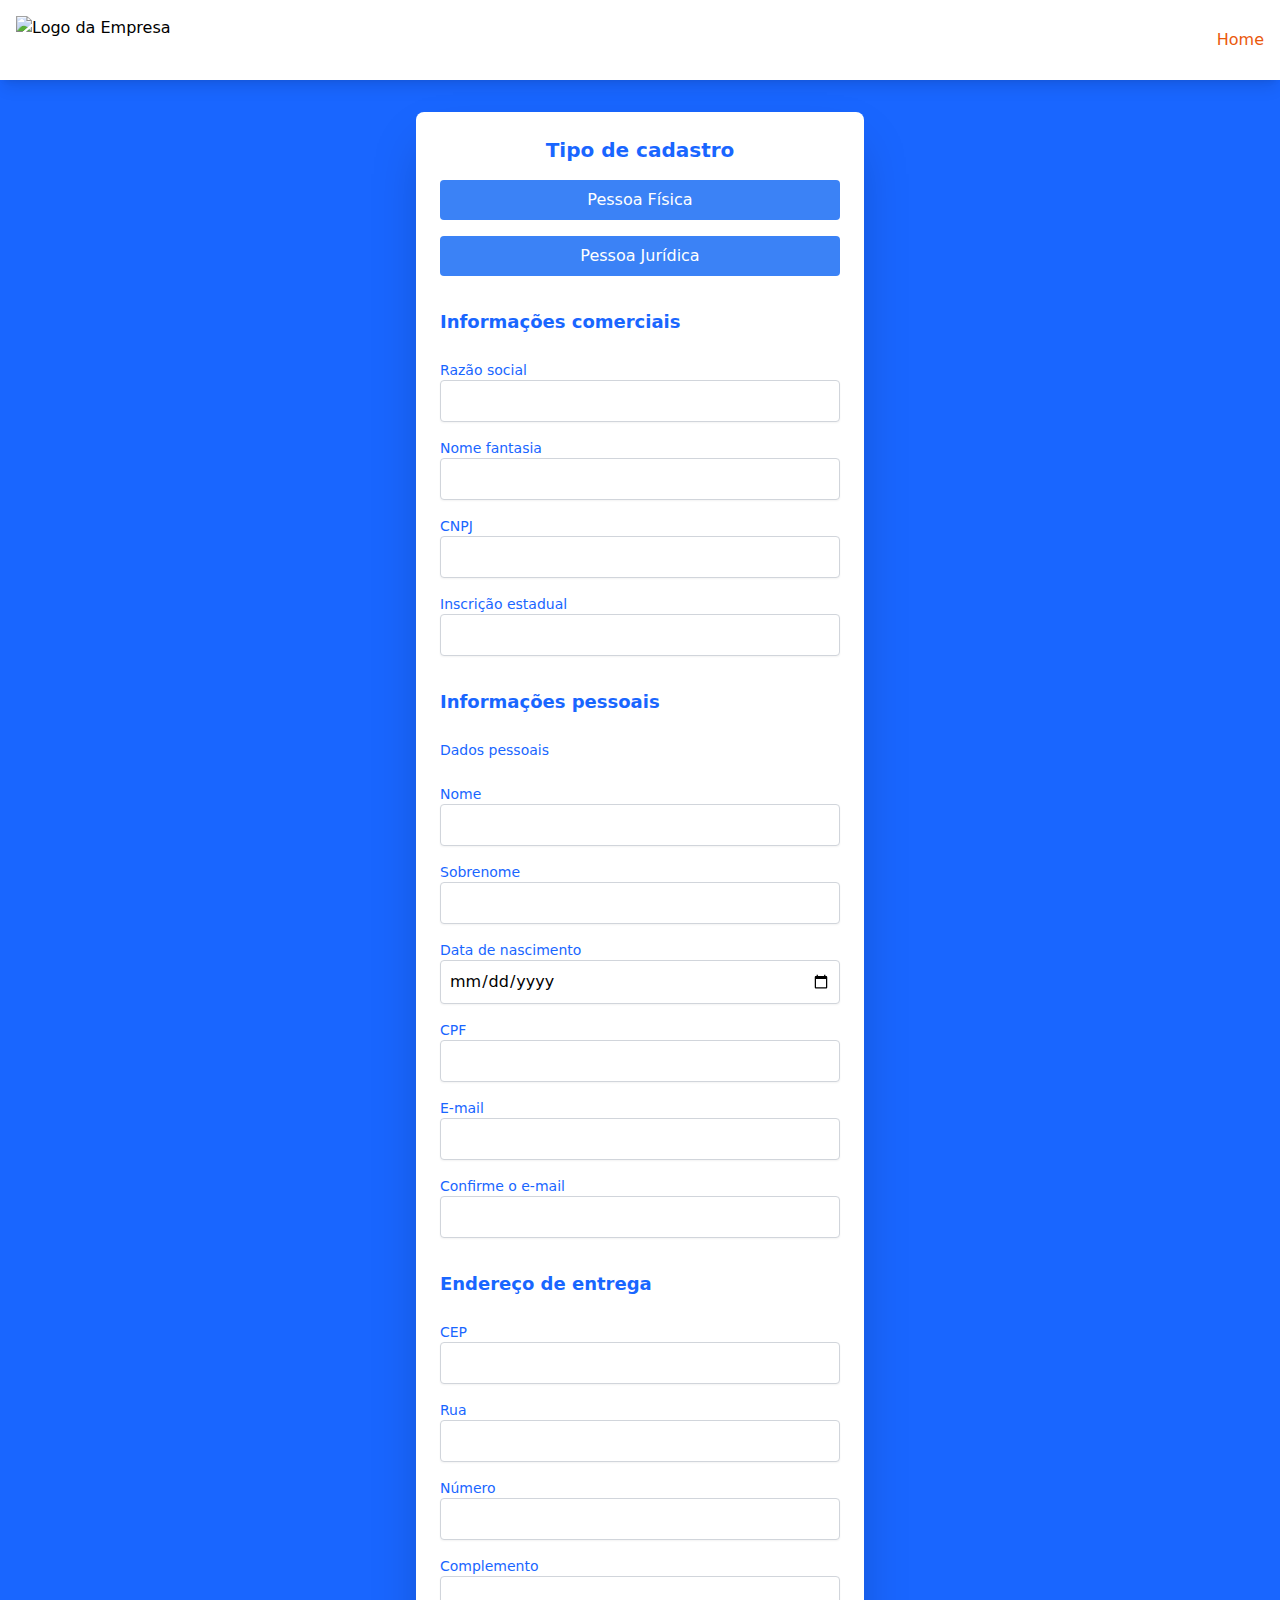
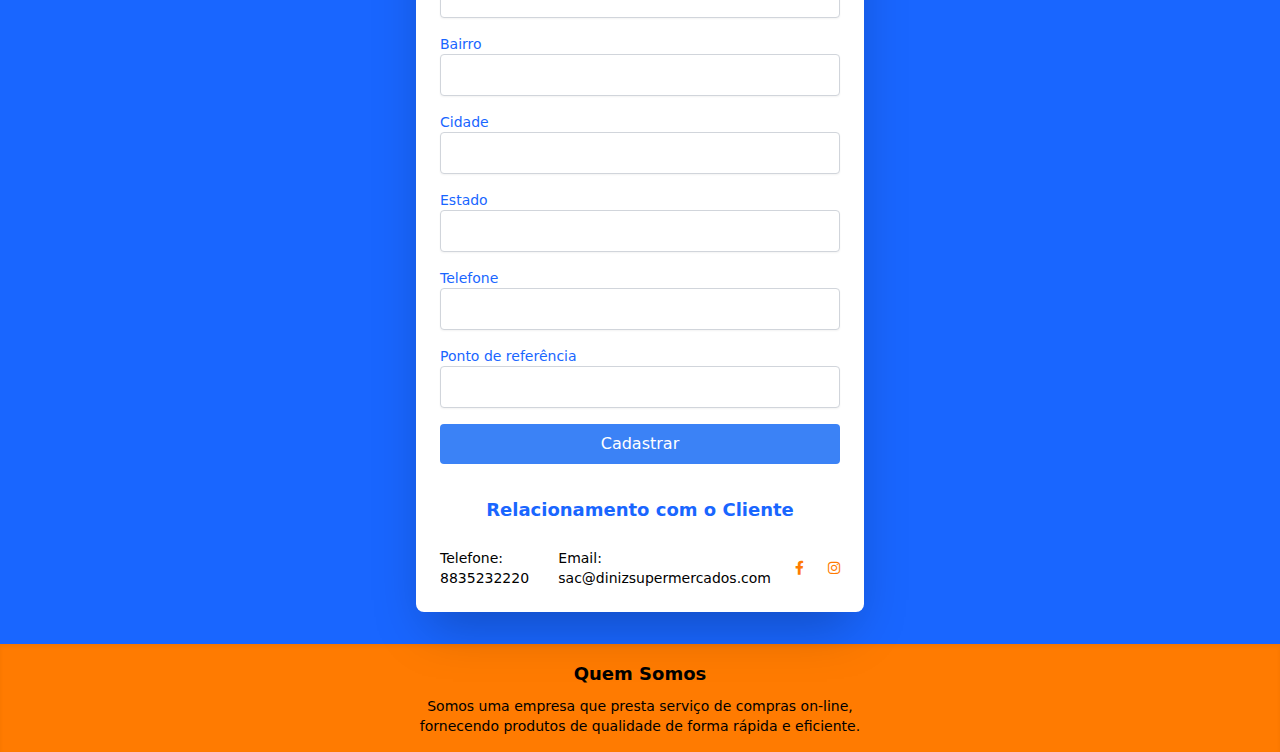
==== login.html @ 0932f8e7 "arquivos :D" ====
<!DOCTYPE html>
<html lang="pt-br">
<head>
    <meta charset="UTF-8">
    <meta name="viewport" content="width=device-width, initial-scale=1.0">
    <title>Cadastro - Cliente</title>
    <link rel="stylesheet" href="output.css">
    <link rel="stylesheet" href="https://cdnjs.cloudflare.com/ajax/libs/font-awesome/6.0.0/css/all.min.css">
    <script defer src="script.js"></script>
</head>
</head>
<body class="bg-primary text-white-custom">
    <!-- Header -->
    <header class="bg-white-custom shadow-lg mb-8">
        <div class="container mx-auto flex items-center justify-between p-4">
            <!-- Logo -->
            <a href="#">
                <img src="https://github.com/italo-leonardo/Projeto_Diniz/blob/main/projeto/src/img/header-logo.png.png?raw=true" alt="Logo da Empresa" class="h-12">
            </a>

            <!-- Navegação -->
            <nav>
                <ul class="flex space-x-4">
                    <li><a href="index.html" class="btn text-orange-600 hover:text-blue-500 transition-colors duration-300">Home</a></li>
                </ul>
            </nav>
        </div>
    </header>

    <!-- Main -->
    <main class="flex flex-col items-center justify-center mb-8">
        <div class="bg-white-custom shadow-2xl rounded-lg p-6 w-full max-w-md">
            <!-- Seção para escolher tipo de cadastro -->
            <section aria-labelledby="tipo-cadastro">
                <h1 id="tipo-cadastro" class="text-xl font-bold mb-4 text-center text-primary">Tipo de cadastro</h1>
                <div class="space-y-4">
                    <button type="button" aria-label="Cadastro para Pessoa Física" 
                            class="pessoabotton">
                        Pessoa Física
                    </button>
                    <button type="button" aria-label="Cadastro para Pessoa Jurídica" 
                            class="pessoabotton">
                        Pessoa Jurídica
                    </button>
                </div>
            </section>

            <!-- Seção para informações comerciais -->
            <section aria-labelledby="info-comercial" class="mt-8">
                <h2 id="info-comercial" class="text-lg font-semibold mb-6 text-primary">Informações comerciais</h2>
                <form action="#" method="post" class="space-y-4">
                    <div>
                        <label for="razao" class="block text-sm font-medium text-primary">Razão social</label>
                        <input type="text" id="razao" name="razao" required 
                               class="w-full p-2 border border-gray-300 rounded text-black shadow-sm focus:outline-none focus:ring-2 focus:ring-accent">
                    </div>
                    <div>
                        <label for="fantasia" class="block text-sm font-medium text-primary">Nome fantasia</label>
                        <input type="text" id="fantasia" name="fantasia" required 
                               class="w-full p-2 border border-gray-300 rounded text-black shadow-sm focus:outline-none focus:ring-2 focus:ring-accent">
                    </div>
                    <div>
                        <label for="cnpj" class="block text-sm font-medium text-primary">CNPJ</label>
                        <input type="text" id="cnpj" name="cnpj" required 
                               class="w-full p-2 border border-gray-300 rounded text-black shadow-sm focus:outline-none focus:ring-2 focus:ring-accent">
                    </div>
                    <div>
                        <label for="inscricao" class="block text-sm font-medium text-primary">Inscrição estadual</label>
                        <input type="text" id="inscricao" name="inscricao" 
                               class="w-full p-2 border border-gray-300 rounded text-black shadow-sm focus:outline-none focus:ring-2 focus:ring-accent">
                    </div>
                </form>
            </section>

            <!-- Seção para informações pessoais -->
            <section aria-labelledby="info-pessoal" class="mt-8">
                <h2 id="info-pessoal" class="text-lg font-semibold mb-6 text-primary">Informações pessoais</h2>
                <form action="#" method="post" class="space-y-4">
                    <fieldset class="space-y-4">
                        <legend class="text-sm font-medium mb-2 text-primary">Dados pessoais</legend>
                        <div>
                            <label for="nome" class="block text-sm font-medium text-primary">Nome</label>
                            <input type="text" id="nome" name="nome" required 
                                   class="w-full p-2 border border-gray-300 rounded text-black shadow-sm focus:outline-none focus:ring-2 focus:ring-accent">
                        </div>
                        <div>
                            <label for="sobrenome" class="block text-sm font-medium text-primary">Sobrenome</label>
                            <input type="text" id="sobrenome" name="sobrenome" required 
                                   class="w-full p-2 border border-gray-300 rounded text-black shadow-sm focus:outline-none focus:ring-2 focus:ring-accent">
                        </div>
                        <div>
                            <label for="dnascimento" class="block text-sm font-medium text-primary">Data de nascimento</label>
                            <input type="date" id="dnascimento" name="dnascimento" required 
                                   class="w-full p-2 border border-gray-300 rounded text-black shadow-sm focus:outline-none focus:ring-2 focus:ring-accent">
                        </div>
                        <div>
                            <label for="cpf" class="block text-sm font-medium text-primary">CPF</label>
                            <input type="text" id="cpf" name="cpf" required 
                                   class="w-full p-2 border border-gray-300 rounded text-black shadow-sm focus:outline-none focus:ring-2 focus:ring-accent">
                        </div>
                        <div>
                            <label for="email" class="block text-sm font-medium text-primary">E-mail</label>
                            <input type="email" id="email" name="email" required 
                                   class="w-full p-2 border border-gray-300 rounded text-black shadow-sm focus:outline-none focus:ring-2 focus:ring-accent">
                        </div>
                        <div>
                            <label for="cemail" class="block text-sm font-medium text-primary">Confirme o e-mail</label>
                            <input type="email" id="cemail" name="cemail" required 
                                   class="w-full p-2 border border-gray-300 rounded text-black shadow-sm focus:outline-none focus:ring-2 focus:ring-accent">
                        </div>
                    </fieldset>
                </form>
            </section>

            <!-- Seção para endereço -->
            <section aria-labelledby="endereco" class="mt-8">
                <h2 id="endereco" class="text-lg font-semibold mb-6 text-primary">Endereço de entrega</h2>
                <form action="#" method="post" class="space-y-4">
                    <div>
                        <label for="cep" class="block text-sm font-medium text-primary">CEP</label>
                        <input type="text" id="cep" name="cep" required 
                               class="w-full p-2 border border-gray-300 rounded text-black shadow-sm focus:outline-none focus:ring-2 focus:ring-accent">
                    </div>
                    <div>
                        <label for="rua" class="block text-sm font-medium text-primary">Rua</label>
                        <input type="text" id="rua" name="rua" required 
                               class="w-full p-2 border border-gray-300 rounded text-black shadow-sm focus:outline-none focus:ring-2 focus:ring-accent">
                    </div>
                    <div>
                        <label for="numero" class="block text-sm font-medium text-primary">Número</label>
                        <input type="number" id="numero" name="numero" required 
                               class="w-full p-2 border border-gray-300 rounded text-black shadow-sm focus:outline-none focus:ring-2 focus:ring-accent">
                    </div>
                    <div>
                        <label for="comple" class="block text-sm font-medium text-primary">Complemento</label>
                        <input type="text" id="comple" name="comple" 
                               class="w-full p-2 border border-gray-300 rounded text-black shadow-sm focus:outline-none focus:ring-2 focus:ring-accent">
                    </div>
                    <div>
                        <label for="bairro" class="block text-sm font-medium text-primary">Bairro</label>
                        <input type="text" id="bairro" name="bairro" required 
                               class="w-full p-2 border border-gray-300 rounded text-black shadow-sm focus:outline-none focus:ring-2 focus:ring-accent">
                    </div>
                    <div>
                        <label for="cidade" class="block text-sm font-medium text-primary">Cidade</label>
                        <input type="text" id="cidade" name="cidade" required 
                               class="w-full p-2 border border-gray-300 rounded text-black shadow-sm focus:outline-none focus:ring-2 focus:ring-accent">
                    </div>
                    <div>
                        <label for="estado" class="block text-sm font-medium text-primary">Estado</label>
                        <input type="text" id="estado" name="estado" required 
                               class="w-full p-2 border border-gray-300 rounded text-black shadow-sm focus:outline-none focus:ring-2 focus:ring-accent">
                    </div>
                    <div>
                        <label for="telefoneEn" class="block text-sm font-medium text-primary">Telefone</label>
                        <input type="tel" id="telefoneEn" name="telefoneEn" required 
                               class="w-full p-2 border border-gray-300 rounded text-black shadow-sm focus:outline-none focus:ring-2 focus:ring-accent">
                    </div>
                    <div>
                        <label for="ponto" class="block text-sm font-medium text-primary">Ponto de referência</label>
                        <input type="text" id="ponto" name="ponto" 
                               class="w-full p-2 border border-gray-300 rounded text-black shadow-sm focus:outline-none focus:ring-2 focus:ring-accent">
                    </div>
                    <button type="submit" class="pessoabotton">
                        Cadastrar
                    </button>
                </form>
            </section>

            <section aria-labelledby="relacionamento" class="mt-8">
                <h2 id="relacionamento" class="flex justify-center text-lg font-semibold mb-6 text-primary">Relacionamento com o Cliente</h2>
                <ul class="flex items-center justify-around text-sm space-x-6">
                    <li>Telefone: 8835232220</li>
                    <li>Email: sac@dinizsupermercados.com</li>
                    <li>
                        <a href="https://www.facebook.com/Dinizsupermercados/" target="_blank" 
                           class="text-accent hover:text-opacity-80">
                            <i class="fab fa-facebook-f"></i>
                        </a>
                    </li>
                    <li>
                        <a href="https://instagram.com/diniz_supermercados/" target="_blank" 
                           class="text-accent hover:text-opacity-80">
                            <i class="fab fa-instagram"></i>
                        </a>
                    </li>
                </ul>
            </section>

        </div>
    </main>

    <!-- Footer -->
    <footer class="bg-accent text-white-custom text-sm py-4 mt-8 shadow-inner">
        <section class="max-w-md mx-auto text-center">
            <h2 class="font-bold text-lg mb-2">Quem Somos</h2>
            <p>
                Somos uma empresa que presta serviço de compras on-line, fornecendo produtos de qualidade de forma rápida e eficiente.
            </p>
        </section>
    </footer>
</body>
</html>
---- output.css ----
*, ::before, ::after {
  --tw-border-spacing-x: 0;
  --tw-border-spacing-y: 0;
  --tw-translate-x: 0;
  --tw-translate-y: 0;
  --tw-rotate: 0;
  --tw-skew-x: 0;
  --tw-skew-y: 0;
  --tw-scale-x: 1;
  --tw-scale-y: 1;
  --tw-pan-x:  ;
  --tw-pan-y:  ;
  --tw-pinch-zoom:  ;
  --tw-scroll-snap-strictness: proximity;
  --tw-gradient-from-position:  ;
  --tw-gradient-via-position:  ;
  --tw-gradient-to-position:  ;
  --tw-ordinal:  ;
  --tw-slashed-zero:  ;
  --tw-numeric-figure:  ;
  --tw-numeric-spacing:  ;
  --tw-numeric-fraction:  ;
  --tw-ring-inset:  ;
  --tw-ring-offset-width: 0px;
  --tw-ring-offset-color: #fff;
  --tw-ring-color: rgb(59 130 246 / 0.5);
  --tw-ring-offset-shadow: 0 0 #0000;
  --tw-ring-shadow: 0 0 #0000;
  --tw-shadow: 0 0 #0000;
  --tw-shadow-colored: 0 0 #0000;
  --tw-blur:  ;
  --tw-brightness:  ;
  --tw-contrast:  ;
  --tw-grayscale:  ;
  --tw-hue-rotate:  ;
  --tw-invert:  ;
  --tw-saturate:  ;
  --tw-sepia:  ;
  --tw-drop-shadow:  ;
  --tw-backdrop-blur:  ;
  --tw-backdrop-brightness:  ;
  --tw-backdrop-contrast:  ;
  --tw-backdrop-grayscale:  ;
  --tw-backdrop-hue-rotate:  ;
  --tw-backdrop-invert:  ;
  --tw-backdrop-opacity:  ;
  --tw-backdrop-saturate:  ;
  --tw-backdrop-sepia:  ;
  --tw-contain-size:  ;
  --tw-contain-layout:  ;
  --tw-contain-paint:  ;
  --tw-contain-style:  ;
}

::backdrop {
  --tw-border-spacing-x: 0;
  --tw-border-spacing-y: 0;
  --tw-translate-x: 0;
  --tw-translate-y: 0;
  --tw-rotate: 0;
  --tw-skew-x: 0;
  --tw-skew-y: 0;
  --tw-scale-x: 1;
  --tw-scale-y: 1;
  --tw-pan-x:  ;
  --tw-pan-y:  ;
  --tw-pinch-zoom:  ;
  --tw-scroll-snap-strictness: proximity;
  --tw-gradient-from-position:  ;
  --tw-gradient-via-position:  ;
  --tw-gradient-to-position:  ;
  --tw-ordinal:  ;
  --tw-slashed-zero:  ;
  --tw-numeric-figure:  ;
  --tw-numeric-spacing:  ;
  --tw-numeric-fraction:  ;
  --tw-ring-inset:  ;
  --tw-ring-offset-width: 0px;
  --tw-ring-offset-color: #fff;
  --tw-ring-color: rgb(59 130 246 / 0.5);
  --tw-ring-offset-shadow: 0 0 #0000;
  --tw-ring-shadow: 0 0 #0000;
  --tw-shadow: 0 0 #0000;
  --tw-shadow-colored: 0 0 #0000;
  --tw-blur:  ;
  --tw-brightness:  ;
  --tw-contrast:  ;
  --tw-grayscale:  ;
  --tw-hue-rotate:  ;
  --tw-invert:  ;
  --tw-saturate:  ;
  --tw-sepia:  ;
  --tw-drop-shadow:  ;
  --tw-backdrop-blur:  ;
  --tw-backdrop-brightness:  ;
  --tw-backdrop-contrast:  ;
  --tw-backdrop-grayscale:  ;
  --tw-backdrop-hue-rotate:  ;
  --tw-backdrop-invert:  ;
  --tw-backdrop-opacity:  ;
  --tw-backdrop-saturate:  ;
  --tw-backdrop-sepia:  ;
  --tw-contain-size:  ;
  --tw-contain-layout:  ;
  --tw-contain-paint:  ;
  --tw-contain-style:  ;
}

/*
! tailwindcss v3.4.15 | MIT License | https://tailwindcss.com
*/

/*
1. Prevent padding and border from affecting element width. (https://github.com/mozdevs/cssremedy/issues/4)
2. Allow adding a border to an element by just adding a border-width. (https://github.com/tailwindcss/tailwindcss/pull/116)
*/

*,
::before,
::after {
  box-sizing: border-box;
  /* 1 */
  border-width: 0;
  /* 2 */
  border-style: solid;
  /* 2 */
  border-color: #e5e7eb;
  /* 2 */
}

::before,
::after {
  --tw-content: '';
}

/*
1. Use a consistent sensible line-height in all browsers.
2. Prevent adjustments of font size after orientation changes in iOS.
3. Use a more readable tab size.
4. Use the user's configured `sans` font-family by default.
5. Use the user's configured `sans` font-feature-settings by default.
6. Use the user's configured `sans` font-variation-settings by default.
7. Disable tap highlights on iOS
*/

html,
:host {
  line-height: 1.5;
  /* 1 */
  -webkit-text-size-adjust: 100%;
  /* 2 */
  -moz-tab-size: 4;
  /* 3 */
  -o-tab-size: 4;
     tab-size: 4;
  /* 3 */
  font-family: ui-sans-serif, system-ui, sans-serif, "Apple Color Emoji", "Segoe UI Emoji", "Segoe UI Symbol", "Noto Color Emoji";
  /* 4 */
  font-feature-settings: normal;
  /* 5 */
  font-variation-settings: normal;
  /* 6 */
  -webkit-tap-highlight-color: transparent;
  /* 7 */
}

/*
1. Remove the margin in all browsers.
2. Inherit line-height from `html` so users can set them as a class directly on the `html` element.
*/

body {
  margin: 0;
  /* 1 */
  line-height: inherit;
  /* 2 */
}

/*
1. Add the correct height in Firefox.
2. Correct the inheritance of border color in Firefox. (https://bugzilla.mozilla.org/show_bug.cgi?id=190655)
3. Ensure horizontal rules are visible by default.
*/

hr {
  height: 0;
  /* 1 */
  color: inherit;
  /* 2 */
  border-top-width: 1px;
  /* 3 */
}

/*
Add the correct text decoration in Chrome, Edge, and Safari.
*/

abbr:where([title]) {
  -webkit-text-decoration: underline dotted;
          text-decoration: underline dotted;
}

/*
Remove the default font size and weight for headings.
*/

h1,
h2,
h3,
h4,
h5,
h6 {
  font-size: inherit;
  font-weight: inherit;
}

/*
Reset links to optimize for opt-in styling instead of opt-out.
*/

a {
  color: inherit;
  text-decoration: inherit;
}

/*
Add the correct font weight in Edge and Safari.
*/

b,
strong {
  font-weight: bolder;
}

/*
1. Use the user's configured `mono` font-family by default.
2. Use the user's configured `mono` font-feature-settings by default.
3. Use the user's configured `mono` font-variation-settings by default.
4. Correct the odd `em` font sizing in all browsers.
*/

code,
kbd,
samp,
pre {
  font-family: ui-monospace, SFMono-Regular, Menlo, Monaco, Consolas, "Liberation Mono", "Courier New", monospace;
  /* 1 */
  font-feature-settings: normal;
  /* 2 */
  font-variation-settings: normal;
  /* 3 */
  font-size: 1em;
  /* 4 */
}

/*
Add the correct font size in all browsers.
*/

small {
  font-size: 80%;
}

/*
Prevent `sub` and `sup` elements from affecting the line height in all browsers.
*/

sub,
sup {
  font-size: 75%;
  line-height: 0;
  position: relative;
  vertical-align: baseline;
}

sub {
  bottom: -0.25em;
}

sup {
  top: -0.5em;
}

/*
1. Remove text indentation from table contents in Chrome and Safari. (https://bugs.chromium.org/p/chromium/issues/detail?id=999088, https://bugs.webkit.org/show_bug.cgi?id=201297)
2. Correct table border color inheritance in all Chrome and Safari. (https://bugs.chromium.org/p/chromium/issues/detail?id=935729, https://bugs.webkit.org/show_bug.cgi?id=195016)
3. Remove gaps between table borders by default.
*/

table {
  text-indent: 0;
  /* 1 */
  border-color: inherit;
  /* 2 */
  border-collapse: collapse;
  /* 3 */
}

/*
1. Change the font styles in all browsers.
2. Remove the margin in Firefox and Safari.
3. Remove default padding in all browsers.
*/

button,
input,
optgroup,
select,
textarea {
  font-family: inherit;
  /* 1 */
  font-feature-settings: inherit;
  /* 1 */
  font-variation-settings: inherit;
  /* 1 */
  font-size: 100%;
  /* 1 */
  font-weight: inherit;
  /* 1 */
  line-height: inherit;
  /* 1 */
  letter-spacing: inherit;
  /* 1 */
  color: inherit;
  /* 1 */
  margin: 0;
  /* 2 */
  padding: 0;
  /* 3 */
}

/*
Remove the inheritance of text transform in Edge and Firefox.
*/

button,
select {
  text-transform: none;
}

/*
1. Correct the inability to style clickable types in iOS and Safari.
2. Remove default button styles.
*/

button,
input:where([type='button']),
input:where([type='reset']),
input:where([type='submit']) {
  -webkit-appearance: button;
  /* 1 */
  background-color: transparent;
  /* 2 */
  background-image: none;
  /* 2 */
}

/*
Use the modern Firefox focus style for all focusable elements.
*/

:-moz-focusring {
  outline: auto;
}

/*
Remove the additional `:invalid` styles in Firefox. (https://github.com/mozilla/gecko-dev/blob/2f9eacd9d3d995c937b4251a5557d95d494c9be1/layout/style/res/forms.css#L728-L737)
*/

:-moz-ui-invalid {
  box-shadow: none;
}

/*
Add the correct vertical alignment in Chrome and Firefox.
*/

progress {
  vertical-align: baseline;
}

/*
Correct the cursor style of increment and decrement buttons in Safari.
*/

::-webkit-inner-spin-button,
::-webkit-outer-spin-button {
  height: auto;
}

/*
1. Correct the odd appearance in Chrome and Safari.
2. Correct the outline style in Safari.
*/

[type='search'] {
  -webkit-appearance: textfield;
  /* 1 */
  outline-offset: -2px;
  /* 2 */
}

/*
Remove the inner padding in Chrome and Safari on macOS.
*/

::-webkit-search-decoration {
  -webkit-appearance: none;
}

/*
1. Correct the inability to style clickable types in iOS and Safari.
2. Change font properties to `inherit` in Safari.
*/

::-webkit-file-upload-button {
  -webkit-appearance: button;
  /* 1 */
  font: inherit;
  /* 2 */
}

/*
Add the correct display in Chrome and Safari.
*/

summary {
  display: list-item;
}

/*
Removes the default spacing and border for appropriate elements.
*/

blockquote,
dl,
dd,
h1,
h2,
h3,
h4,
h5,
h6,
hr,
figure,
p,
pre {
  margin: 0;
}

fieldset {
  margin: 0;
  padding: 0;
}

legend {
  padding: 0;
}

ol,
ul,
menu {
  list-style: none;
  margin: 0;
  padding: 0;
}

/*
Reset default styling for dialogs.
*/

dialog {
  padding: 0;
}

/*
Prevent resizing textareas horizontally by default.
*/

textarea {
  resize: vertical;
}

/*
1. Reset the default placeholder opacity in Firefox. (https://github.com/tailwindlabs/tailwindcss/issues/3300)
2. Set the default placeholder color to the user's configured gray 400 color.
*/

input::-moz-placeholder, textarea::-moz-placeholder {
  opacity: 1;
  /* 1 */
  color: #9ca3af;
  /* 2 */
}

input::placeholder,
textarea::placeholder {
  opacity: 1;
  /* 1 */
  color: #9ca3af;
  /* 2 */
}

/*
Set the default cursor for buttons.
*/

button,
[role="button"] {
  cursor: pointer;
}

/*
Make sure disabled buttons don't get the pointer cursor.
*/

:disabled {
  cursor: default;
}

/*
1. Make replaced elements `display: block` by default. (https://github.com/mozdevs/cssremedy/issues/14)
2. Add `vertical-align: middle` to align replaced elements more sensibly by default. (https://github.com/jensimmons/cssremedy/issues/14#issuecomment-634934210)
   This can trigger a poorly considered lint error in some tools but is included by design.
*/

img,
svg,
video,
canvas,
audio,
iframe,
embed,
object {
  display: block;
  /* 1 */
  vertical-align: middle;
  /* 2 */
}

/*
Constrain images and videos to the parent width and preserve their intrinsic aspect ratio. (https://github.com/mozdevs/cssremedy/issues/14)
*/

img,
video {
  max-width: 100%;
  height: auto;
}

/* Make elements with the HTML hidden attribute stay hidden by default */

[hidden]:where(:not([hidden="until-found"])) {
  display: none;
}

.container {
  width: 100%;
}

@media (min-width: 640px) {
  .container {
    max-width: 640px;
  }
}

@media (min-width: 768px) {
  .container {
    max-width: 768px;
  }
}

@media (min-width: 1024px) {
  .container {
    max-width: 1024px;
  }
}

@media (min-width: 1280px) {
  .container {
    max-width: 1280px;
  }
}

@media (min-width: 1536px) {
  .container {
    max-width: 1536px;
  }
}

.relative {
  position: relative;
}

.mx-auto {
  margin-left: auto;
  margin-right: auto;
}

.mb-2 {
  margin-bottom: 0.5rem;
}

.mb-4 {
  margin-bottom: 1rem;
}

.mb-6 {
  margin-bottom: 1.5rem;
}

.mb-8 {
  margin-bottom: 2rem;
}

.mt-2 {
  margin-top: 0.5rem;
}

.mt-4 {
  margin-top: 1rem;
}

.mt-6 {
  margin-top: 1.5rem;
}

.mt-8 {
  margin-top: 2rem;
}

.block {
  display: block;
}

.flex {
  display: flex;
}

.grid {
  display: grid;
}

.h-10 {
  height: 2.5rem;
}

.h-12 {
  height: 3rem;
}

.h-16 {
  height: 4rem;
}

.h-20 {
  height: 5rem;
}

.h-48 {
  height: 12rem;
}

.h-6 {
  height: 1.5rem;
}

.h-auto {
  height: auto;
}

.h-full {
  height: 100%;
}

.min-h-96 {
  min-height: 24rem;
}

.w-48 {
  width: 12rem;
}

.w-6 {
  width: 1.5rem;
}

.w-auto {
  width: auto;
}

.w-full {
  width: 100%;
}

.max-w-5xl {
  max-width: 64rem;
}

.max-w-md {
  max-width: 28rem;
}

.transform {
  transform: translate(var(--tw-translate-x), var(--tw-translate-y)) rotate(var(--tw-rotate)) skewX(var(--tw-skew-x)) skewY(var(--tw-skew-y)) scaleX(var(--tw-scale-x)) scaleY(var(--tw-scale-y));
}

.grid-cols-1 {
  grid-template-columns: repeat(1, minmax(0, 1fr));
}

.flex-col {
  flex-direction: column;
}

.items-center {
  align-items: center;
}

.justify-center {
  justify-content: center;
}

.justify-between {
  justify-content: space-between;
}

.justify-around {
  justify-content: space-around;
}

.gap-6 {
  gap: 1.5rem;
}

.space-x-2 > :not([hidden]) ~ :not([hidden]) {
  --tw-space-x-reverse: 0;
  margin-right: calc(0.5rem * var(--tw-space-x-reverse));
  margin-left: calc(0.5rem * calc(1 - var(--tw-space-x-reverse)));
}

.space-x-4 > :not([hidden]) ~ :not([hidden]) {
  --tw-space-x-reverse: 0;
  margin-right: calc(1rem * var(--tw-space-x-reverse));
  margin-left: calc(1rem * calc(1 - var(--tw-space-x-reverse)));
}

.space-x-6 > :not([hidden]) ~ :not([hidden]) {
  --tw-space-x-reverse: 0;
  margin-right: calc(1.5rem * var(--tw-space-x-reverse));
  margin-left: calc(1.5rem * calc(1 - var(--tw-space-x-reverse)));
}

.space-y-2 > :not([hidden]) ~ :not([hidden]) {
  --tw-space-y-reverse: 0;
  margin-top: calc(0.5rem * calc(1 - var(--tw-space-y-reverse)));
  margin-bottom: calc(0.5rem * var(--tw-space-y-reverse));
}

.space-y-4 > :not([hidden]) ~ :not([hidden]) {
  --tw-space-y-reverse: 0;
  margin-top: calc(1rem * calc(1 - var(--tw-space-y-reverse)));
  margin-bottom: calc(1rem * var(--tw-space-y-reverse));
}

.overflow-hidden {
  overflow: hidden;
}

.rounded {
  border-radius: 0.25rem;
}

.rounded-lg {
  border-radius: 0.5rem;
}

.rounded-md {
  border-radius: 0.375rem;
}

.border {
  border-width: 1px;
}

.border-b-2 {
  border-bottom-width: 2px;
}

.border-t {
  border-top-width: 1px;
}

.border-blue-500 {
  --tw-border-opacity: 1;
  border-color: rgb(59 130 246 / var(--tw-border-opacity, 1));
}

.border-blue-700 {
  --tw-border-opacity: 1;
  border-color: rgb(29 78 216 / var(--tw-border-opacity, 1));
}

.border-gray-300 {
  --tw-border-opacity: 1;
  border-color: rgb(209 213 219 / var(--tw-border-opacity, 1));
}

.border-gray-700 {
  --tw-border-opacity: 1;
  border-color: rgb(55 65 81 / var(--tw-border-opacity, 1));
}

.bg-gray-950 {
  --tw-bg-opacity: 1;
  background-color: rgb(3 7 18 / var(--tw-bg-opacity, 1));
}

.bg-orange-600 {
  --tw-bg-opacity: 1;
  background-color: rgb(234 88 12 / var(--tw-bg-opacity, 1));
}

.object-cover {
  -o-object-fit: cover;
     object-fit: cover;
}

.p-2 {
  padding: 0.5rem;
}

.p-4 {
  padding: 1rem;
}

.p-6 {
  padding: 1.5rem;
}

.px-4 {
  padding-left: 1rem;
  padding-right: 1rem;
}

.px-6 {
  padding-left: 1.5rem;
  padding-right: 1.5rem;
}

.py-1 {
  padding-top: 0.25rem;
  padding-bottom: 0.25rem;
}

.py-3 {
  padding-top: 0.75rem;
  padding-bottom: 0.75rem;
}

.py-4 {
  padding-top: 1rem;
  padding-bottom: 1rem;
}

.py-8 {
  padding-top: 2rem;
  padding-bottom: 2rem;
}

.pt-4 {
  padding-top: 1rem;
}

.text-center {
  text-align: center;
}

.text-lg {
  font-size: 1.125rem;
  line-height: 1.75rem;
}

.text-sm {
  font-size: 0.875rem;
  line-height: 1.25rem;
}

.text-xl {
  font-size: 1.25rem;
  line-height: 1.75rem;
}

.font-bold {
  font-weight: 700;
}

.font-medium {
  font-weight: 500;
}

.font-semibold {
  font-weight: 600;
}

.text-black {
  --tw-text-opacity: 1;
  color: rgb(0 0 0 / var(--tw-text-opacity, 1));
}

.text-gray-200 {
  --tw-text-opacity: 1;
  color: rgb(229 231 235 / var(--tw-text-opacity, 1));
}

.text-gray-500 {
  --tw-text-opacity: 1;
  color: rgb(107 114 128 / var(--tw-text-opacity, 1));
}

.text-gray-700 {
  --tw-text-opacity: 1;
  color: rgb(55 65 81 / var(--tw-text-opacity, 1));
}

.text-orange-600 {
  --tw-text-opacity: 1;
  color: rgb(234 88 12 / var(--tw-text-opacity, 1));
}

.shadow-2xl {
  --tw-shadow: 0 25px 50px -12px rgb(0 0 0 / 0.25);
  --tw-shadow-colored: 0 25px 50px -12px var(--tw-shadow-color);
  box-shadow: var(--tw-ring-offset-shadow, 0 0 #0000), var(--tw-ring-shadow, 0 0 #0000), var(--tw-shadow);
}

.shadow-inner {
  --tw-shadow: inset 0 2px 4px 0 rgb(0 0 0 / 0.05);
  --tw-shadow-colored: inset 0 2px 4px 0 var(--tw-shadow-color);
  box-shadow: var(--tw-ring-offset-shadow, 0 0 #0000), var(--tw-ring-shadow, 0 0 #0000), var(--tw-shadow);
}

.shadow-lg {
  --tw-shadow: 0 10px 15px -3px rgb(0 0 0 / 0.1), 0 4px 6px -4px rgb(0 0 0 / 0.1);
  --tw-shadow-colored: 0 10px 15px -3px var(--tw-shadow-color), 0 4px 6px -4px var(--tw-shadow-color);
  box-shadow: var(--tw-ring-offset-shadow, 0 0 #0000), var(--tw-ring-shadow, 0 0 #0000), var(--tw-shadow);
}

.shadow-md {
  --tw-shadow: 0 4px 6px -1px rgb(0 0 0 / 0.1), 0 2px 4px -2px rgb(0 0 0 / 0.1);
  --tw-shadow-colored: 0 4px 6px -1px var(--tw-shadow-color), 0 2px 4px -2px var(--tw-shadow-color);
  box-shadow: var(--tw-ring-offset-shadow, 0 0 #0000), var(--tw-ring-shadow, 0 0 #0000), var(--tw-shadow);
}

.shadow-sm {
  --tw-shadow: 0 1px 2px 0 rgb(0 0 0 / 0.05);
  --tw-shadow-colored: 0 1px 2px 0 var(--tw-shadow-color);
  box-shadow: var(--tw-ring-offset-shadow, 0 0 #0000), var(--tw-ring-shadow, 0 0 #0000), var(--tw-shadow);
}

.outline-none {
  outline: 2px solid transparent;
  outline-offset: 2px;
}

.transition {
  transition-property: color, background-color, border-color, text-decoration-color, fill, stroke, opacity, box-shadow, transform, filter, -webkit-backdrop-filter;
  transition-property: color, background-color, border-color, text-decoration-color, fill, stroke, opacity, box-shadow, transform, filter, backdrop-filter;
  transition-property: color, background-color, border-color, text-decoration-color, fill, stroke, opacity, box-shadow, transform, filter, backdrop-filter, -webkit-backdrop-filter;
  transition-timing-function: cubic-bezier(0.4, 0, 0.2, 1);
  transition-duration: 150ms;
}

.transition-colors {
  transition-property: color, background-color, border-color, text-decoration-color, fill, stroke;
  transition-timing-function: cubic-bezier(0.4, 0, 0.2, 1);
  transition-duration: 150ms;
}

.transition-transform {
  transition-property: transform;
  transition-timing-function: cubic-bezier(0.4, 0, 0.2, 1);
  transition-duration: 150ms;
}

.duration-300 {
  transition-duration: 300ms;
}

.duration-500 {
  transition-duration: 500ms;
}

.bg-primary {
  background-color: #1966FF;
}

.text-primary {
  color: #1966FF;
}

.bg-accent {
  background-color: #FF7B01;
}

.text-accent {
  color: #FF7B01;
}

.bg-white-custom {
  background-color: #FFFFFF;
}

.text-white-custom {
  color: #000000;
}

.navtext {
  --tw-text-opacity: 1;
  color: rgb(255 255 255 / var(--tw-text-opacity, 1));
  transition-property: color, background-color, border-color, text-decoration-color, fill, stroke;
  transition-timing-function: cubic-bezier(0.4, 0, 0.2, 1);
  transition-duration: 300ms;
}

.navtext:hover {
  --tw-text-opacity: 1;
  color: rgb(37 99 235 / var(--tw-text-opacity, 1));
}

.imgscarrosel {
  width: 100%;
  flex-shrink: 0;
}

.botton {
  margin-left: 0.5rem;
  border-radius: 0.375rem;
  --tw-bg-opacity: 1;
  background-color: rgb(59 130 246 / var(--tw-bg-opacity, 1));
  padding-left: 1rem;
  padding-right: 1rem;
  padding-top: 0.25rem;
  padding-bottom: 0.25rem;
  --tw-text-opacity: 1;
  color: rgb(255 255 255 / var(--tw-text-opacity, 1));
  transition-property: color, background-color, border-color, text-decoration-color, fill, stroke;
  transition-timing-function: cubic-bezier(0.4, 0, 0.2, 1);
  transition-duration: 300ms;
}

.botton:hover {
  --tw-bg-opacity: 1;
  background-color: rgb(234 88 12 / var(--tw-bg-opacity, 1));
}

.sectionprotudos {
  --tw-bg-opacity: 1;
  background-color: rgb(239 246 255 / var(--tw-bg-opacity, 1));
  padding-left: 1rem;
  padding-right: 1rem;
  padding-top: 5rem;
  padding-bottom: 3rem;
}

@media (min-width: 768px) {
  .sectionprotudos {
    padding-left: 3rem;
    padding-right: 3rem;
  }
}

.divprodutos {
  display: grid;
  grid-template-columns: repeat(1, minmax(0, 1fr));
  justify-content: center;
  gap: 2rem;
}

@media (min-width: 640px) {
  .divprodutos {
    grid-template-columns: repeat(2, minmax(0, 1fr));
  }
}

@media (min-width: 1024px) {
  .divprodutos {
    grid-template-columns: repeat(3, minmax(0, 1fr));
  }
}

.subdiv {
  display: flex;
  flex-direction: column;
  align-items: center;
  justify-content: flex-end;
  border-radius: 0.5rem;
  --tw-bg-opacity: 1;
  background-color: rgb(255 255 255 / var(--tw-bg-opacity, 1));
  padding: 1.5rem;
}

.preco {
  margin-top: 1rem;
  font-size: 1.25rem;
  line-height: 1.75rem;
  font-weight: 600;
  --tw-text-opacity: 1;
  color: rgb(0 0 0 / var(--tw-text-opacity, 1));
}

.h2style {
  margin-bottom: 2rem;
  text-align: center;
  font-size: 1.875rem;
  line-height: 2.25rem;
  font-weight: 700;
  --tw-text-opacity: 1;
  color: rgb(0 0 0 / var(--tw-text-opacity, 1));
}

.qtdinput {
  width: 4rem;
  border-radius: 0.375rem;
  border-width: 1px;
  --tw-border-opacity: 1;
  border-color: rgb(209 213 219 / var(--tw-border-opacity, 1));
  padding: 0.25rem;
  text-align: center;
}

/* cadastro */

.pessoabotton {
  width: 100%;
  border-radius: 0.25rem;
  --tw-bg-opacity: 1;
  background-color: rgb(59 130 246 / var(--tw-bg-opacity, 1));
  padding-top: 0.5rem;
  padding-bottom: 0.5rem;
  padding-left: 1rem;
  padding-right: 1rem;
  font-weight: 500;
  --tw-text-opacity: 1;
  color: rgb(255 255 255 / var(--tw-text-opacity, 1));
  transition-property: color, background-color, border-color, text-decoration-color, fill, stroke;
  transition-timing-function: cubic-bezier(0.4, 0, 0.2, 1);
  transition-duration: 300ms;
}

.pessoabotton:hover {
  --tw-bg-opacity: 1;
  background-color: rgb(234 88 12 / var(--tw-bg-opacity, 1));
}

.hover\:bg-opacity-90:hover {
  --tw-bg-opacity: 0.9;
}

.hover\:text-blue-400:hover {
  --tw-text-opacity: 1;
  color: rgb(96 165 250 / var(--tw-text-opacity, 1));
}

.hover\:text-blue-500:hover {
  --tw-text-opacity: 1;
  color: rgb(59 130 246 / var(--tw-text-opacity, 1));
}

.hover\:text-opacity-80:hover {
  --tw-text-opacity: 0.8;
}

.hover\:underline:hover {
  text-decoration-line: underline;
}

.focus\:outline-none:focus {
  outline: 2px solid transparent;
  outline-offset: 2px;
}

.focus\:ring-2:focus {
  --tw-ring-offset-shadow: var(--tw-ring-inset) 0 0 0 var(--tw-ring-offset-width) var(--tw-ring-offset-color);
  --tw-ring-shadow: var(--tw-ring-inset) 0 0 0 calc(2px + var(--tw-ring-offset-width)) var(--tw-ring-color);
  box-shadow: var(--tw-ring-offset-shadow), var(--tw-ring-shadow), var(--tw-shadow, 0 0 #0000);
}

@media (min-width: 768px) {
  .md\:grid-cols-3 {
    grid-template-columns: repeat(3, minmax(0, 1fr));
  }
}
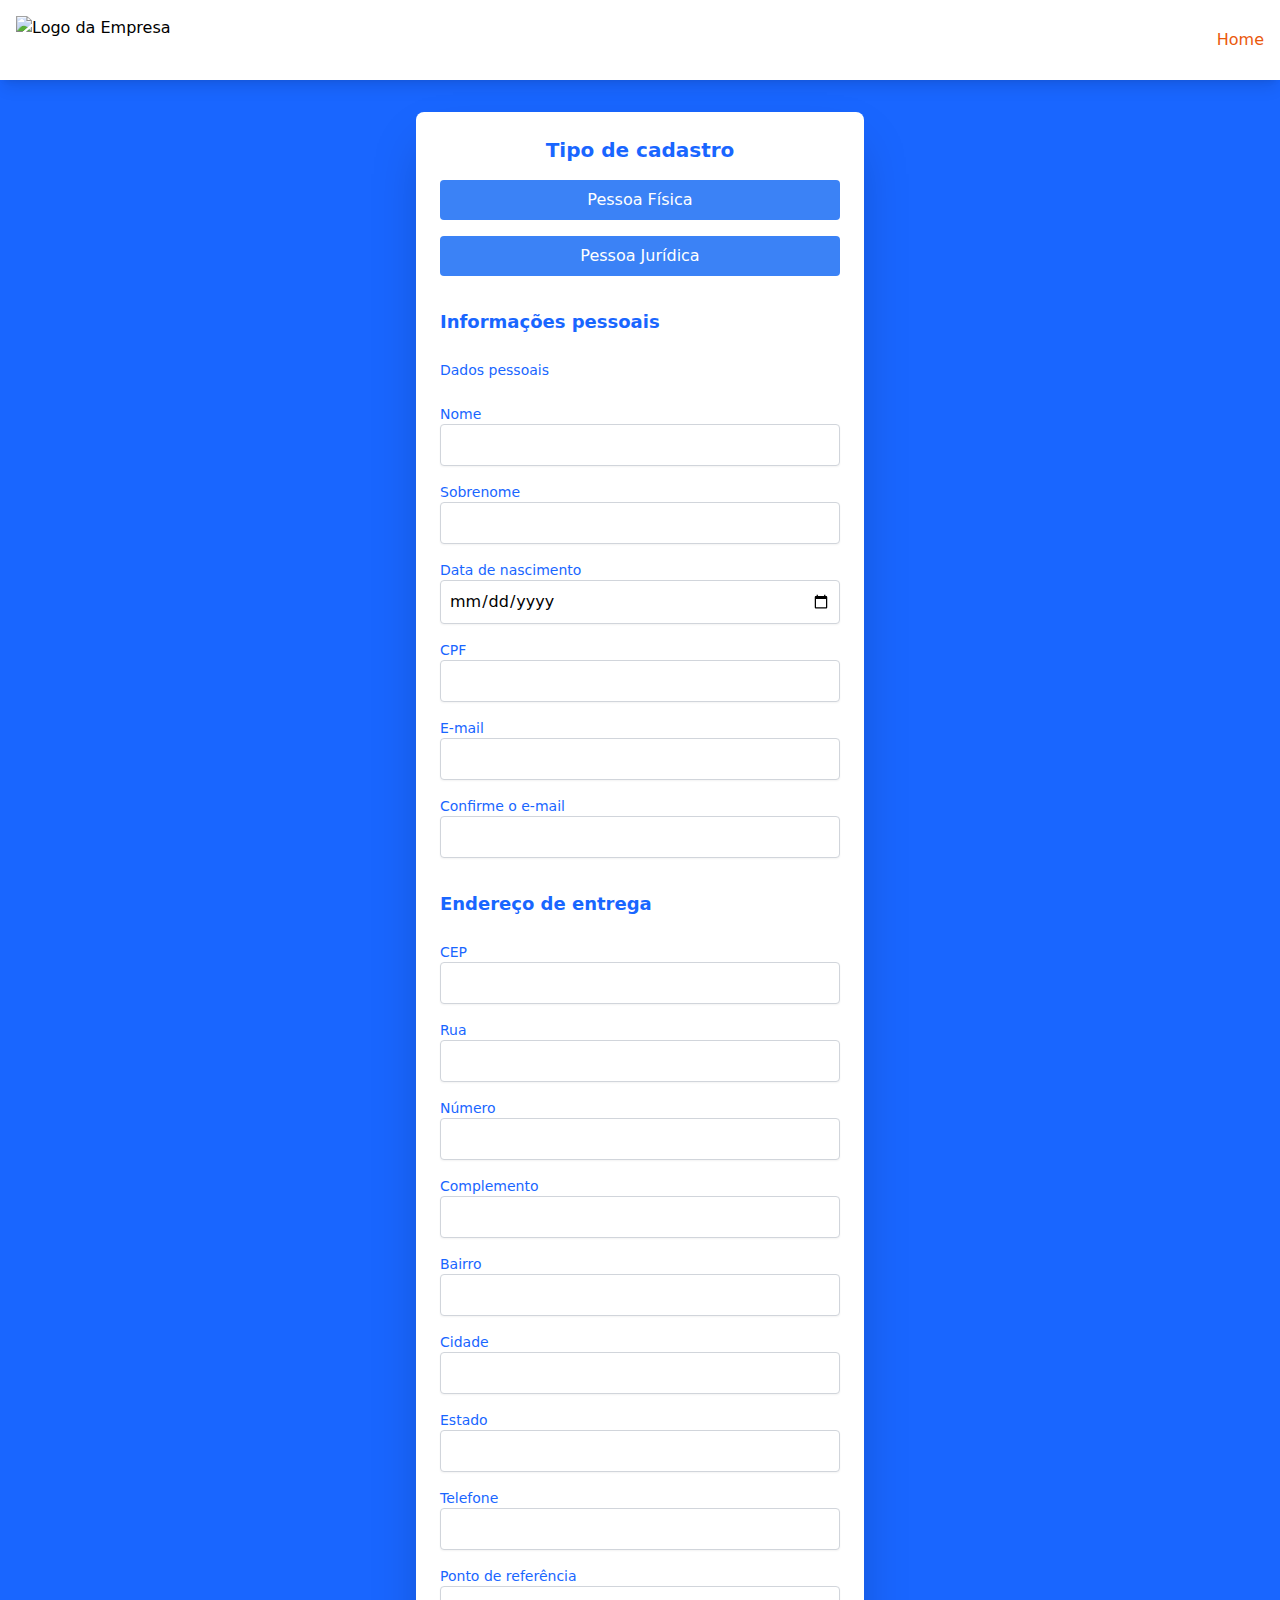
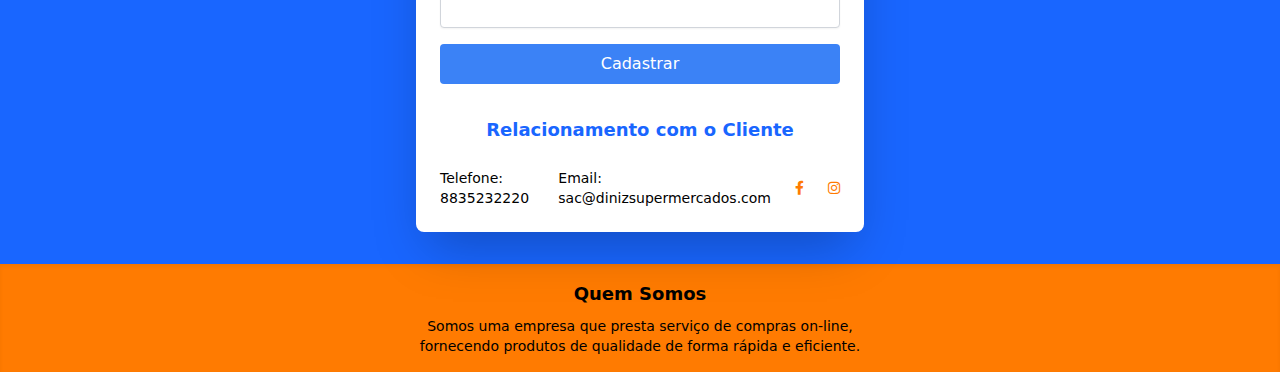
==== commit 05af23c6: "add" ====
--- a/login.html
+++ b/login.html
@@ -199,5 +199,29 @@
             </p>
         </section>
     </footer>
+
+    <script>
+                document.addEventListener("DOMContentLoaded", function () {
+            // Referências aos botões e seções
+            const pessoaFisicaBtn = document.querySelector('[aria-label="Cadastro para Pessoa Física"]');
+            const pessoaJuridicaBtn = document.querySelector('[aria-label="Cadastro para Pessoa Jurídica"]');
+            const infoComercialSection = document.querySelector('[aria-labelledby="info-comercial"]');
+
+            // Ocultar a seção info-comercial inicialmente
+            infoComercialSection.style.display = "none";
+
+            // Adicionar evento de clique ao botão Pessoa Jurídica
+            pessoaJuridicaBtn.addEventListener("click", function () {
+                // Exibir a seção info-comercial
+                infoComercialSection.style.display = "block";
+            });
+
+            // Adicionar evento de clique ao botão Pessoa Física
+            pessoaFisicaBtn.addEventListener("click", function () {
+                // Ocultar a seção info-comercial
+                infoComercialSection.style.display = "none";
+            });
+        });
+    </script>
 </body>
 </html>